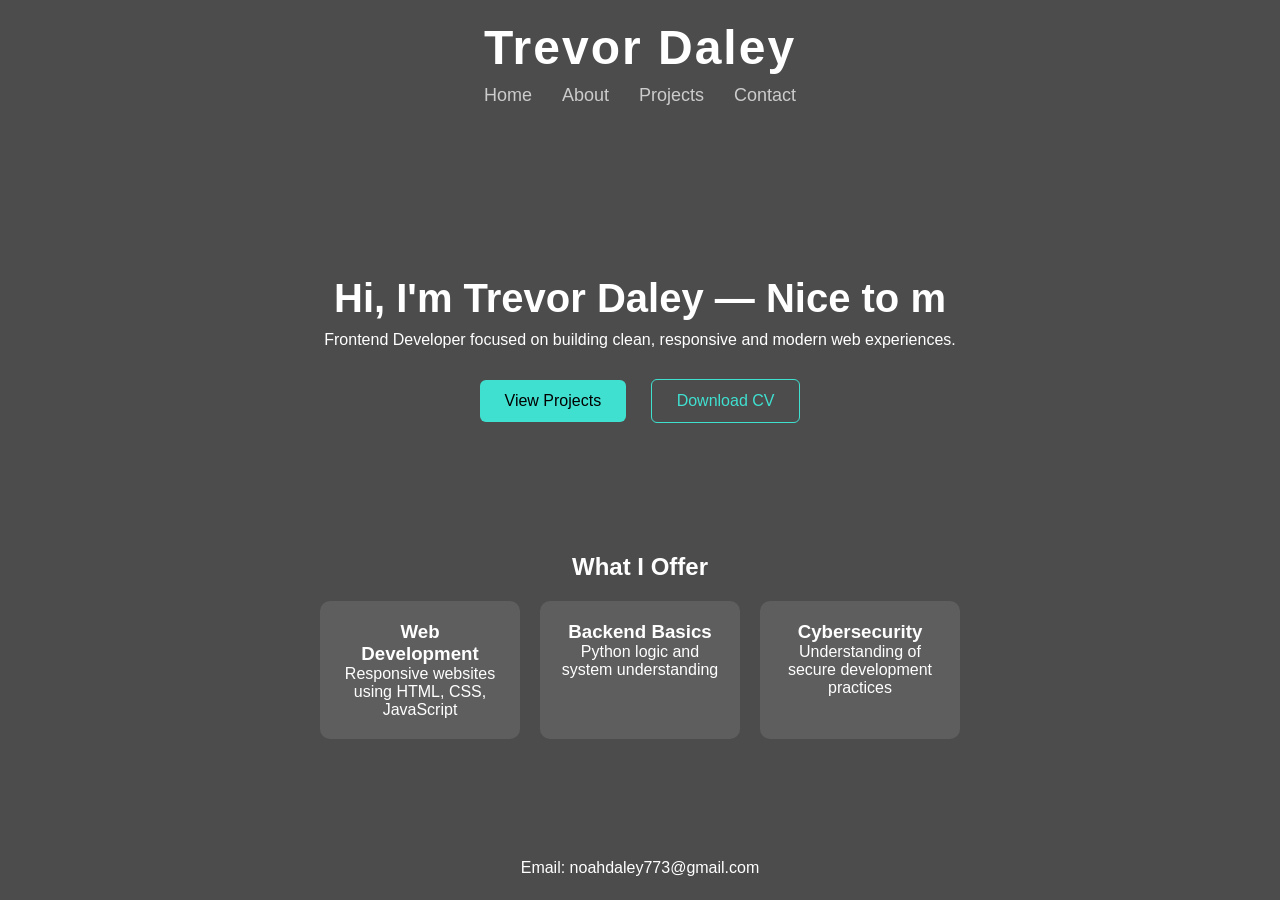
==== T.HTML @ a001cac4 "Add files via upload" ====
<!DOCTYPE html>
<html lang="en">
<head>
<meta charset="UTF-8">
<meta name="viewport" content="width=device-width, initial-scale=1.0">
<title>Trevor Daley</title>

<link rel="stylesheet" href="T.css">
</head>

<body>

<!-- VIDEO BACKGROUND -->
<video autoplay muted loop id="bg-video">
    <source src="54c44c849f20989d10001d5e006816cb.mp4" type="video/mp4">
</video>

<!-- OVERLAY -->
<div class="overlay"></div>

<!-- HEADER -->
<header>
    <h1 class="logo">Trevor Daley</h1>

    <nav>
        <ul class="nav-links">
            <li><a href="T.HTML">Home</a></li>
            <li><a href="s.html">About</a></li>
            <li><a href="Projects.html">Projects</a></li>
            <li><a href="Contact2.html">Contact</a></li>
        </ul>
    </nav>
</header>

<!-- HERO SECTION -->
<section class="hero">
    <h2 id="typing-text"></h2>

    <p>
        Frontend Developer focused on building clean, responsive and modern web experiences.
    </p>

    <div class="buttons">
        <a href="Projects.html" class="btn">View Projects</a>
        <a href="assets/Trevor_Daley_CV.pdf" download class="btn secondary">Download CV</a>
    </div>
</section>

<!-- QUICK PREVIEW -->
<section class="preview">
    <h2>What I Offer</h2>

    <div class="preview-cards">
        <div class="card">
            <h3>Web Development</h3>
            <p>Responsive websites using HTML, CSS, JavaScript</p>
        </div>

        <div class="card">
            <h3>Backend Basics</h3>
            <p>Python logic and system understanding</p>
        </div>

        <div class="card">
            <h3>Cybersecurity</h3>
            <p>Understanding of secure development practices</p>
        </div>
    </div>
</section>

<footer id="contact">
    <p>Email: noahdaley773@gmail.com</p>
</footer>

<script src="f.js"></script>
</body>
</html>
---- T.css ----
/* RESET */
* {
    margin: 0;
    padding: 0;
    box-sizing: border-box;
}

/* BODY */
body {
    font-family: Arial, sans-serif;
    color: white;
}

/* VIDEO */
#bg-video {
    position: fixed;
    width: 100%;
    height: 100%;
    object-fit: cover;
    z-index: -2;
}

/* OVERLAY */
.overlay {
    position: fixed;
    width: 100%;
    height: 100%;
    background: rgba(0,0,0,0.7);
    z-index: -1;
}

/* HEADER */
header {
    text-align: center;
    padding: 20px;
    animation: fadeDown 1s ease;
}

.logo {
    font-size: 3rem;
    letter-spacing: 2px;
}

/* NAV */
.nav-links {
    display: flex;
    justify-content: center;
    gap: 30px;
    list-style: none;
    margin-top: 10px;
}

.nav-links a {
    color: #ccc;
    text-decoration: none;
    font-size: 18px;
    position: relative;
}

/* UNDERLINE */
.nav-links a::after {
    content: "";
    position: absolute;
    width: 0%;
    height: 2px;
    background:linear-gradient(to right,black,turquoise);
    bottom: -5px;
    left: 0;
    transition: 0.3s;
}

.nav-links a:hover::after {
    width: 100%;
}

.nav-links a:hover {
    color: white;
}

/* HERO */
.hero {
    text-align: center;
    margin-top: 150px;
    animation: fadeUp 1.5s ease;
}

.hero h2 {
    font-size: 2.5rem;
    margin-bottom: 10px;
}

.hero p {
    margin-bottom: 20px;
}

/* BUTTONS */
.btn {
    padding: 12px 25px;
    background: turquoise;
    color: black;
    text-decoration: none;
    border-radius: 6px;
    margin: 10px;
    display: inline-block;
    transition: 0.3s;
}

.btn:hover {
    transform: scale(1.1);
}

.secondary {
    background: transparent;
    border: 1px solid turquoise;
    color: turquoise;
}

/* PREVIEW */
.preview {
    margin-top: 120px;
    text-align: center;
}

.preview-cards {
    display: flex;
    justify-content: center;
    gap: 20px;
    margin-top: 20px;
}

.card {
    background: rgba(255,255,255,0.1);
    padding: 20px;
    border-radius: 10px;
    width: 200px;
    transition: 0.3s;
}

.card:hover {
    transform: translateY(-10px);
    background: linear-gradient(to left,turquoise,black);
    color: black;
}

/* FOOTER */
footer {
    margin-top: 100px;
    text-align: center;
    padding: 20px;
}

/* ANIMATIONS */
@keyframes fadeDown {
    from {opacity:0; transform: translateY(-30px);}
    to {opacity:1; transform: translateY(0);}
}

@keyframes fadeUp {
    from {opacity:0; transform: translateY(30px);}
    to {opacity:1; transform: translateY(0);}
}
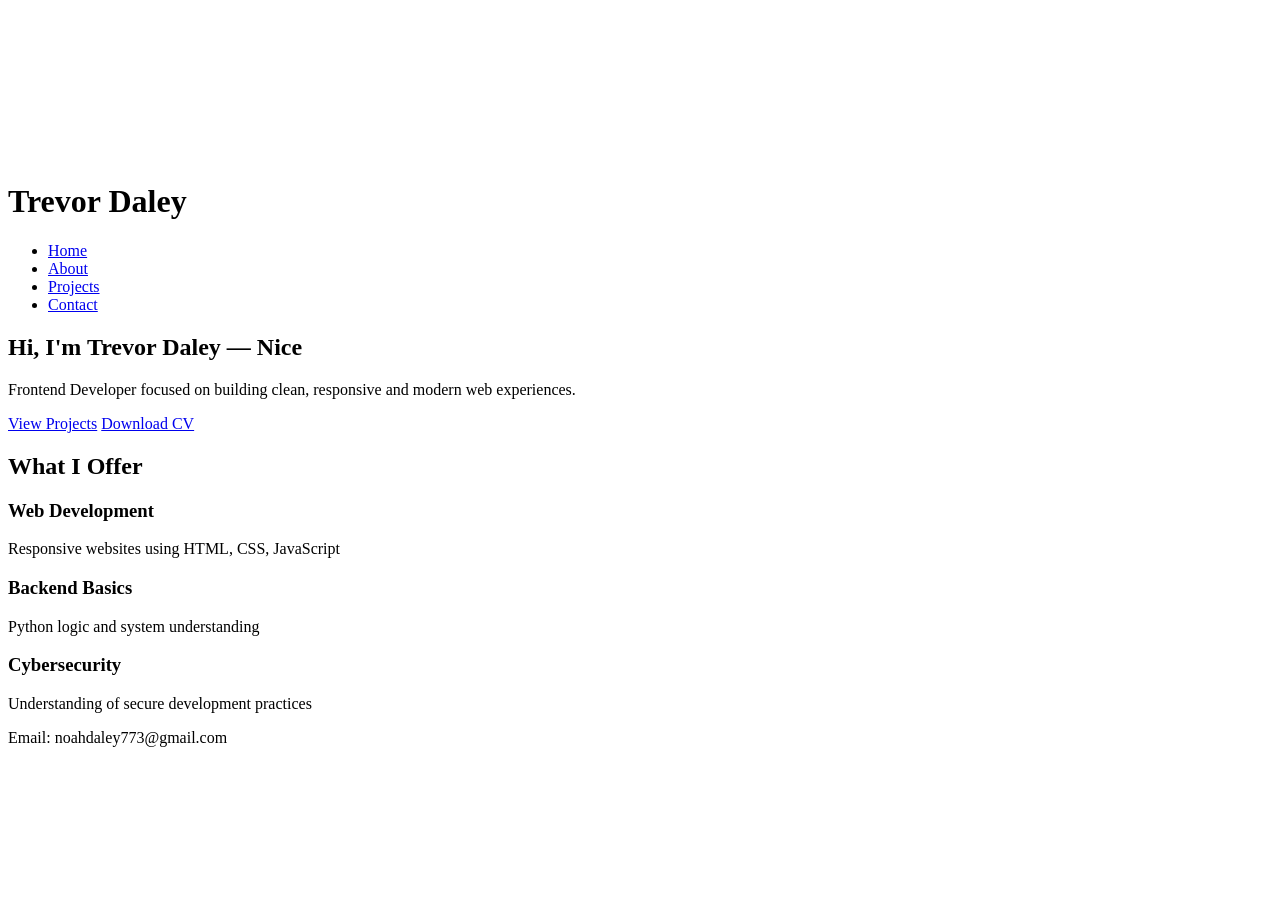
==== commit f11a83ef: "Index.html" ====
--- a/T.HTML
+++ b/T.HTML
@@ -5,7 +5,7 @@
 <meta name="viewport" content="width=device-width, initial-scale=1.0">
 <title>Trevor Daley</title>
 
-<link rel="stylesheet" href="T.css">
+<link rel="stylesheet" href="style.css">
 </head>
 
 <body>
@@ -74,4 +74,4 @@
 
 <script src="f.js"></script>
 </body>
-</html>+</html>
